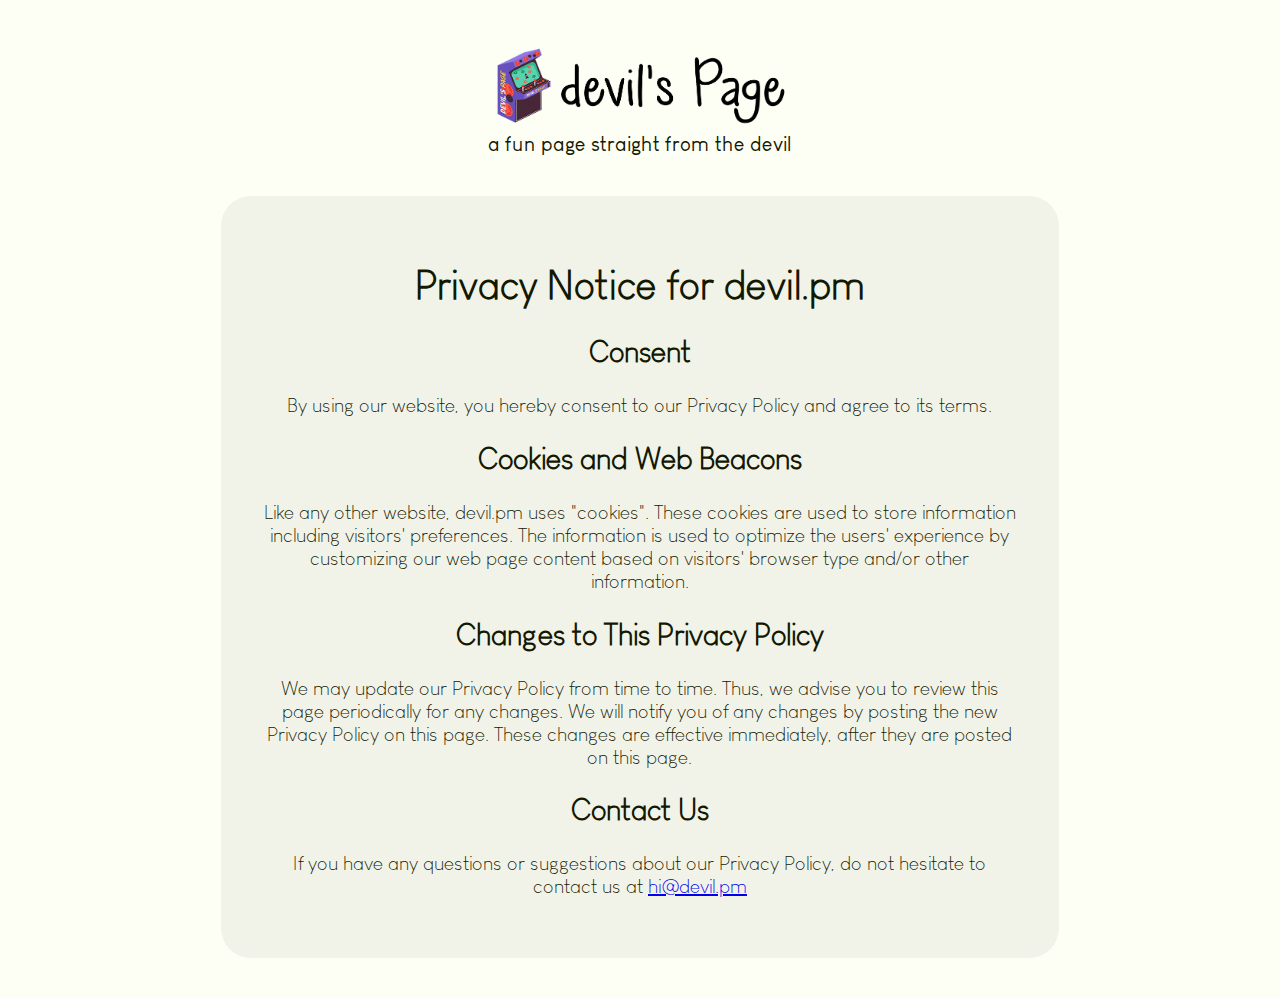
==== privacy-notice/index.html @ cf3bffde "viewport" ====
<!--
MIT License

Copyright (c) 2023 Samuel Krebs

Permission is hereby granted, free of charge, to any person obtaining a copy
of this software and associated documentation files (the "Software"), to deal
in the Software without restriction, including without limitation the rights
to use, copy, modify, merge, publish, distribute, sublicense, and/or sell
copies of the Software, and to permit persons to whom the Software is
furnished to do so, subject to the following conditions:

The above copyright notice and this permission notice shall be included in all
copies or substantial portions of the Software.

THE SOFTWARE IS PROVIDED "AS IS", WITHOUT WARRANTY OF ANY KIND, EXPRESS OR
IMPLIED, INCLUDING BUT NOT LIMITED TO THE WARRANTIES OF MERCHANTABILITY,
FITNESS FOR A PARTICULAR PURPOSE AND NONINFRINGEMENT. IN NO EVENT SHALL THE
AUTHORS OR COPYRIGHT HOLDERS BE LIABLE FOR ANY CLAIM, DAMAGES OR OTHER
LIABILITY, WHETHER IN AN ACTION OF CONTRACT, TORT OR OTHERWISE, ARISING FROM,
OUT OF OR IN CONNECTION WITH THE SOFTWARE OR THE USE OR OTHER DEALINGS IN THE
SOFTWARE.
-->

<!DOCTYPE html>
<html lang="en" dir="ltr">
  <head>
    <meta charset="utf-8">
    <title>devil's Page</title>
    <link rel="icon" type="image/x-icon" href="assets/data/img/favicon.png">
    <link rel="stylesheet" href="assets/css/style.css">
    <link rel="stylesheet" href="https://cdnjs.cloudflare.com/ajax/libs/font-awesome/6.0.0/css/all.min.css">
    <script language="javascript" type="text/javascript" src="assets/js/script.js"></script>
    <meta name="viewport" content="width=device-width, initial-scale=1"> 
    <meta http-equiv="content-Type" content="text/html; utf-8" />
    <meta name="robots" content="INDEX,FOLLOW" />
    <meta http-equiv="content-Language" content="en" />
    <meta name="description" content="a fun page straight from the devil" />
    <meta name="keywords" content="fun,games,videogames,spiel,3d,io game,game engine,.io,online game,free game,browser fps,roblox,browsergame" />
    <meta name="author" content="Samuel Krebs" />
    <meta name="publisher" content="Samuel Krebs" />
    <meta name="copyright" content="devil.pm" />
    <meta name="page-topic" content="Game" />
    <meta http-equiv="Reply-to" content="hi@devil.pm" />
    <meta name="expires" content="" />
    <meta name="revisit-after" content="7 days" />
  </head>
  <body>
    <div class="site-title">
      <a href="../index.html"><img src="assets/data/img/logo1-scaled.png" alt="" id="lgo"></a>
      a fun page straight from the devil
    </div>
    <div class="box">
      <h1>Privacy Notice for devil.pm</h1>

      <h2>Consent</h2>

      <p>By using our website, you hereby consent to our Privacy Policy and agree to its terms.</p>

      <h2>Cookies and Web Beacons</h2>

      <p>Like any other website, devil.pm uses "cookies". These cookies are used to store information including visitors' preferences. The information is used to optimize the users' experience by customizing our web page content based on visitors' browser type and/or other information.</p>

      <h2>Changes to This Privacy Policy</h2>

      <p>We may update our Privacy Policy from time to time. Thus, we advise you to review this page periodically for any changes. We will notify you of any changes by posting the new Privacy Policy on this page. These changes are effective immediately, after they are posted on this page.</p>

      <h2>Contact Us</h2>

      <p>If you have any questions or suggestions about our Privacy Policy, do not hesitate to contact us at <a href="mailto:hi@devil.pm">hi@devil.pm</a></p>
    </div>
  </body>
</html>
---- privacy-notice/assets/css/style.css ----
/*
MIT License

Copyright (c) 2023 Samuel Krebs

Permission is hereby granted, free of charge, to any person obtaining a copy
of this software and associated documentation files (the "Software"), to deal
in the Software without restriction, including without limitation the rights
to use, copy, modify, merge, publish, distribute, sublicense, and/or sell
copies of the Software, and to permit persons to whom the Software is
furnished to do so, subject to the following conditions:

The above copyright notice and this permission notice shall be included in all
copies or substantial portions of the Software.

THE SOFTWARE IS PROVIDED "AS IS", WITHOUT WARRANTY OF ANY KIND, EXPRESS OR
IMPLIED, INCLUDING BUT NOT LIMITED TO THE WARRANTIES OF MERCHANTABILITY,
FITNESS FOR A PARTICULAR PURPOSE AND NONINFRINGEMENT. IN NO EVENT SHALL THE
AUTHORS OR COPYRIGHT HOLDERS BE LIABLE FOR ANY CLAIM, DAMAGES OR OTHER
LIABILITY, WHETHER IN AN ACTION OF CONTRACT, TORT OR OTHERWISE, ARISING FROM,
OUT OF OR IN CONNECTION WITH THE SOFTWARE OR THE USE OR OTHER DEALINGS IN THE
SOFTWARE.
*/

@font-face {
  font-family: "LGC";
  src: url("../data/fonts/Louis George Cafe/Louis George Cafe.ttf");
}

@font-face {
  font-family: "LGC-light";
  src: url("../data/fonts/Louis George Cafe/Louis George Cafe Light.ttf");
}

:root{
  --text: #131801;
  --background: #fdfff5;
  --background2: #f1f3e9;
  --background3: #eaedde;
  --backgroundAccent: #f6f6f6;
  --primary-button: #7855f7;
  --secondary-button: #ffffff;
  --accent: #380adb;
}

[data-dark-mode]{
  --text: #e8e9e2;
  --background: #11110d;
  --background2: #1c1c18;
  --backgroundAccent: #131310;
  --primary-button: #434054;
  --secondary-button: #060604;
  --accent: #434054;
}

body{
  background-color: var(--background);
  color: var(--text);
  font-family: LGC;
  min-height: 100%;
}

.site-title{
  margin-top: 20px;
  font-size: 20px;
  white-space: pre-line;
  text-align: center;
}

.site-title img{
  max-width: 100%;
  width: 320px;
  height: auto;
}

.box{
  position: relative;
  background-color: var(--background2);
  border-radius: 30px;
  margin: auto;
  margin-top: 40px;
  margin-bottom: 40px;
  width: 60%;
  text-align: center;
  font-family: LGC-light;
  font-size: 20px;
  padding: 40px;
  box-shadow: rgba(255, 255, 255, 0.2) 0px 3px 8px;
}
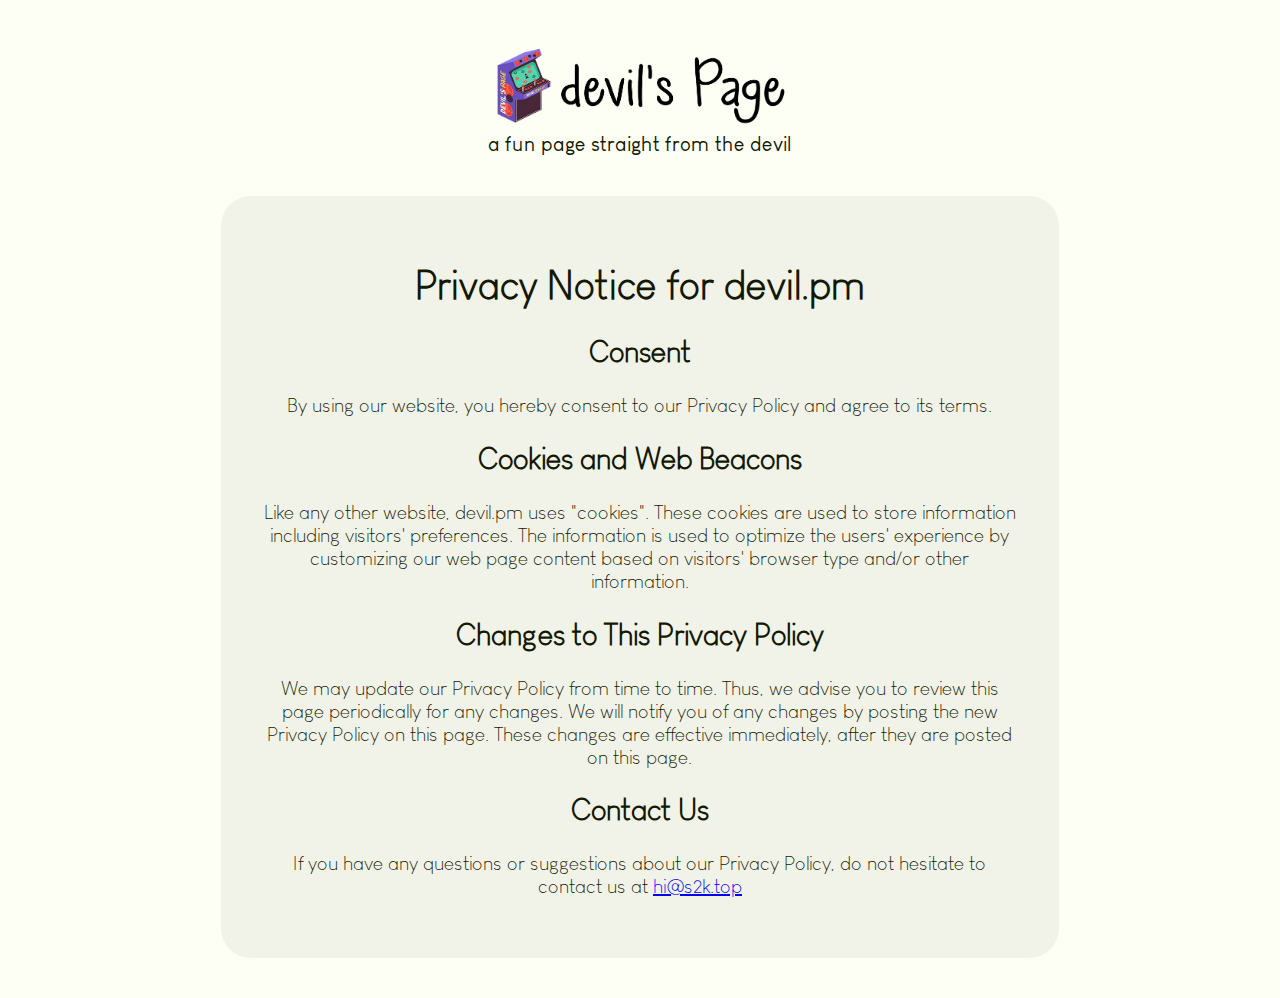
==== commit 2cd66bf2: "Update index.html" ====
--- a/privacy-notice/index.html
+++ b/privacy-notice/index.html
@@ -29,21 +29,21 @@
     <title>devil's Page</title>
     <link rel="icon" type="image/x-icon" href="assets/data/img/favicon.png">
     <link rel="stylesheet" href="assets/css/style.css">
-    <link rel="stylesheet" href="https://cdnjs.cloudflare.com/ajax/libs/font-awesome/6.0.0/css/all.min.css">
     <script language="javascript" type="text/javascript" src="assets/js/script.js"></script>
-    <meta name="viewport" content="width=device-width, initial-scale=1"> 
-    <meta http-equiv="content-Type" content="text/html; utf-8" />
-    <meta name="robots" content="INDEX,FOLLOW" />
-    <meta http-equiv="content-Language" content="en" />
-    <meta name="description" content="a fun page straight from the devil" />
-    <meta name="keywords" content="fun,games,videogames,spiel,3d,io game,game engine,.io,online game,free game,browser fps,roblox,browsergame" />
-    <meta name="author" content="Samuel Krebs" />
-    <meta name="publisher" content="Samuel Krebs" />
-    <meta name="copyright" content="devil.pm" />
-    <meta name="page-topic" content="Game" />
-    <meta http-equiv="Reply-to" content="hi@devil.pm" />
-    <meta name="expires" content="" />
-    <meta name="revisit-after" content="7 days" />
+    <meta name="viewport" content="width=device-width, initial-scale=1">
+    <meta http-equiv="content-Type" content="text/html; utf-8">
+    <meta name="robots" content="INDEX,FOLLOW">
+    <meta http-equiv="content-Language" content="en">
+    <meta name="title" content="Privacy Notice">
+    <meta name="description" content="Privacy Notice  for devil.pm">
+    <meta name="keywords" content="fun,games,videogames,spiel,3d,io game,game engine,.io,online game,free game,browser fps,roblox,browsergame">
+    <meta name="author" content="Samuel Krebs">
+    <meta name="publisher" content="Samuel Krebs">
+    <meta name="copyright" content="devil.pm">
+    <meta name="page-topic" content="Game">
+    <meta http-equiv="Reply-to" content="hi@devil.pm">
+    <meta name="expires" content="">
+    <meta name="revisit-after" content="7 days">
   </head>
   <body>
     <div class="site-title">
@@ -67,7 +67,7 @@
 
       <h2>Contact Us</h2>
 
-      <p>If you have any questions or suggestions about our Privacy Policy, do not hesitate to contact us at <a href="mailto:hi@devil.pm">hi@devil.pm</a></p>
+      <p>If you have any questions or suggestions about our Privacy Policy, do not hesitate to contact us at <a href="mailto:hi@s2k.top">hi@s2k.top</a></p>
     </div>
   </body>
 </html>
--- a/privacy-notice/assets/css/style.css
+++ b/privacy-notice/assets/css/style.css
@@ -34,6 +34,7 @@
 
 :root{
   --text: #131801;
+  --textRGB: 19, 24, 1;
   --background: #fdfff5;
   --background2: #f1f3e9;
   --background3: #eaedde;
@@ -45,6 +46,7 @@
 
 [data-dark-mode]{
   --text: #e8e9e2;
+  --textRGB: 232, 233, 226;
   --background: #11110d;
   --background2: #1c1c18;
   --backgroundAccent: #131310;
@@ -58,6 +60,7 @@
   color: var(--text);
   font-family: LGC;
   min-height: 100%;
+  touch-action: manipulation;
 }
 
 .site-title{
@@ -71,6 +74,12 @@
   max-width: 100%;
   width: 320px;
   height: auto;
+  transition: .3s;
+}
+
+.site-title img:hover{
+  filter: drop-shadow(1px 1px 3px rgba(var(--textRGB), 0.7));
+  transform: scale(1.02);
 }
 
 .box{
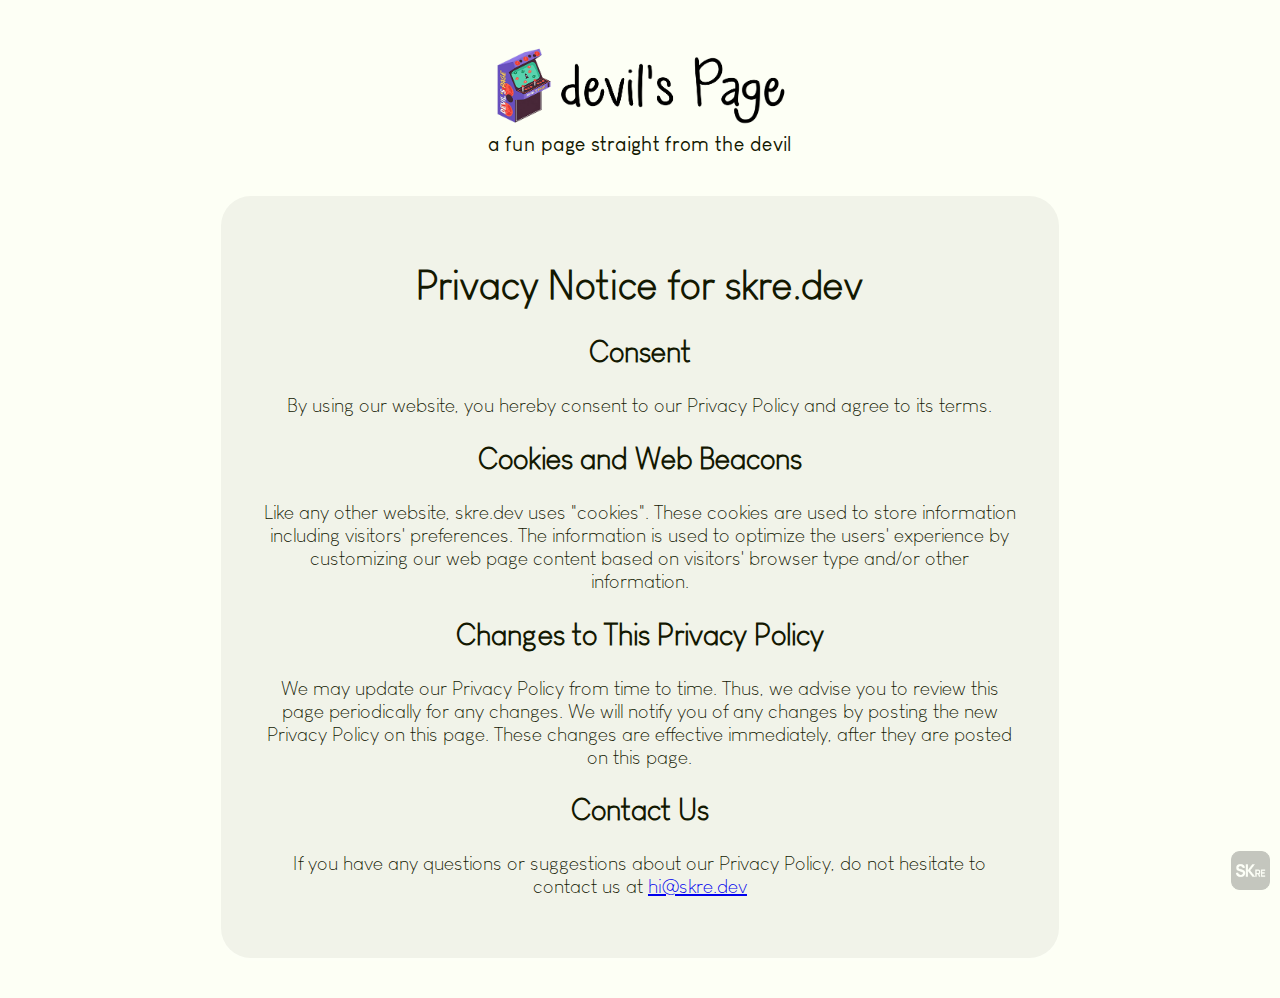
==== commit a10a5a21: "rebranding" ====
--- a/privacy-notice/index.html
+++ b/privacy-notice/index.html
@@ -26,7 +26,7 @@
 <html lang="en" dir="ltr">
   <head>
     <meta charset="utf-8">
-    <title>devil's Page</title>
+    <title>SKre.dev</title>
     <link rel="icon" type="image/x-icon" href="assets/data/img/favicon.png">
     <link rel="stylesheet" href="assets/css/style.css">
     <script language="javascript" type="text/javascript" src="assets/js/script.js"></script>
@@ -35,13 +35,13 @@
     <meta name="robots" content="INDEX,FOLLOW">
     <meta http-equiv="content-Language" content="en">
     <meta name="title" content="Privacy Notice">
-    <meta name="description" content="Privacy Notice  for devil.pm">
+    <meta name="description" content="Privacy Notice for skre.dev">
     <meta name="keywords" content="fun,games,videogames,spiel,3d,io game,game engine,.io,online game,free game,browser fps,roblox,browsergame">
     <meta name="author" content="Samuel Krebs">
     <meta name="publisher" content="Samuel Krebs">
-    <meta name="copyright" content="devil.pm">
+    <meta name="copyright" content="skre.dev">
     <meta name="page-topic" content="Game">
-    <meta http-equiv="Reply-to" content="hi@devil.pm">
+    <meta http-equiv="Reply-to" content="hi@skre.dev">
     <meta name="expires" content="">
     <meta name="revisit-after" content="7 days">
   </head>
@@ -51,7 +51,7 @@
       a fun page straight from the devil
     </div>
     <div class="box">
-      <h1>Privacy Notice for devil.pm</h1>
+      <h1>Privacy Notice for skre.dev</h1>
 
       <h2>Consent</h2>
 
@@ -59,7 +59,7 @@
 
       <h2>Cookies and Web Beacons</h2>
 
-      <p>Like any other website, devil.pm uses "cookies". These cookies are used to store information including visitors' preferences. The information is used to optimize the users' experience by customizing our web page content based on visitors' browser type and/or other information.</p>
+      <p>Like any other website, skre.dev uses "cookies". These cookies are used to store information including visitors' preferences. The information is used to optimize the users' experience by customizing our web page content based on visitors' browser type and/or other information.</p>
 
       <h2>Changes to This Privacy Policy</h2>
 
@@ -67,7 +67,10 @@
 
       <h2>Contact Us</h2>
 
-      <p>If you have any questions or suggestions about our Privacy Policy, do not hesitate to contact us at <a href="mailto:hi@s2k.top">hi@s2k.top</a></p>
+      <p>If you have any questions or suggestions about our Privacy Policy, do not hesitate to contact us at <a href="mailto:hi@skre.dev">hi@skre.dev</a></p>
     </div>
   </body>
+  <footer>
+    <img src="../assets/data/img/3.png" alt="" id="lgo2">
+  </footer>
 </html>
--- a/privacy-notice/assets/css/style.css
+++ b/privacy-notice/assets/css/style.css
@@ -45,10 +45,10 @@
 }
 
 [data-dark-mode]{
-  --text: #e8e9e2;
-  --textRGB: 232, 233, 226;
-  --background: #11110d;
-  --background2: #1c1c18;
+  --text: #d3d4ce;
+  --textRGB: 211, 212, 206;
+  --background: #0e0e16;
+  --background2: #0a0a11;
   --backgroundAccent: #131310;
   --primary-button: #434054;
   --secondary-button: #060604;
@@ -96,3 +96,12 @@
   padding: 40px;
   box-shadow: rgba(255, 255, 255, 0.2) 0px 3px 8px;
 }
+
+footer img{
+  width: 39px;
+  height: auto;
+  opacity: 25%;
+  position: fixed;
+  bottom: 10px;
+  right: 10px;
+}